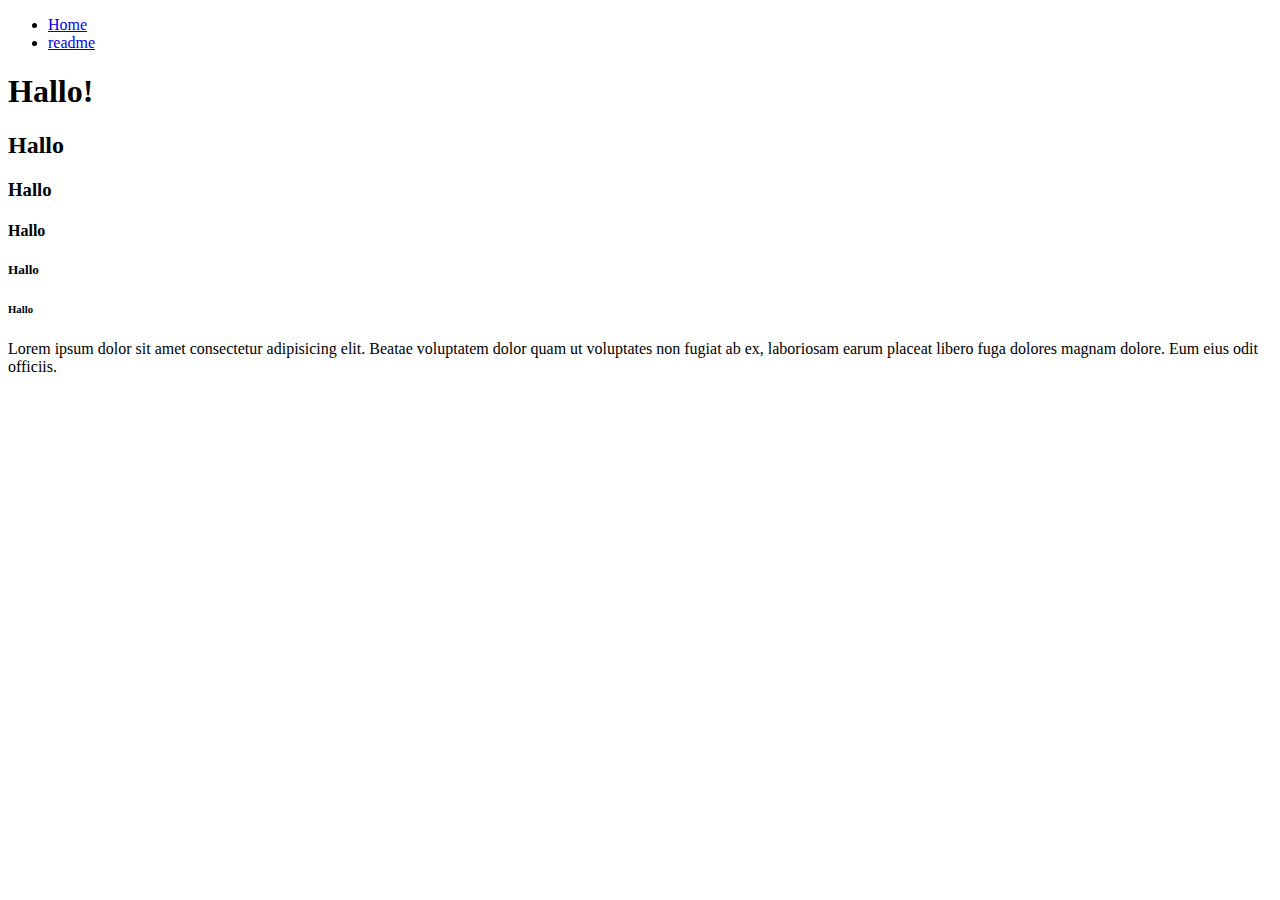
==== index.html @ 8fafa32a "ojojio" ====
<!DOCTYPE html>
<html lang="de">
<head>
    <meta charset="UTF-8">
    <meta name="viewport" content="width=device-width, initial-scale=1.0">
    <title>HalloWelt</title>
</head>

    <ul>
        <li><a href="/">Home</a></li>
        <li><a href="/readme.html">readme</a></li>
    </ul>
<body>
   <h1>Hallo!</h1> 
   <h2>Hallo</h2>
   <h3>Hallo</h3>
   <h4>Hallo</h4>
   <h5>Hallo</h5>
   <h6>Hallo</h6>

   <p></p>Lorem ipsum dolor sit amet consectetur adipisicing elit. Beatae voluptatem dolor quam ut voluptates non fugiat ab ex, laboriosam earum placeat libero fuga dolores magnam dolore. Eum eius odit officiis.
</body>
</html>
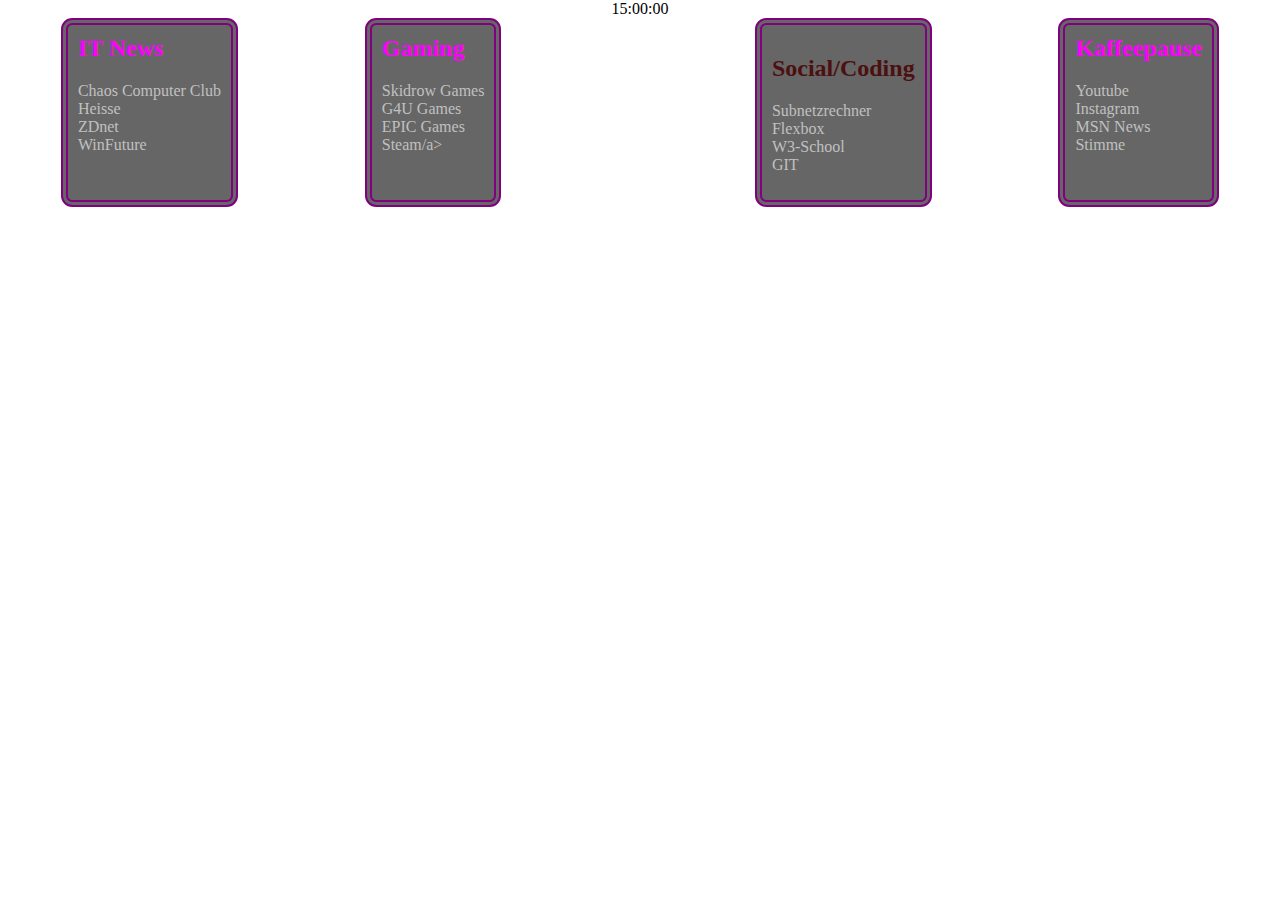
==== commit 0e1c48b7: "..." ====
--- a/index.html
+++ b/index.html
@@ -1,23 +1,54 @@
 <!DOCTYPE html>
-<html lang="de">
+<html lang="en">
 <head>
     <meta charset="UTF-8">
     <meta name="viewport" content="width=device-width, initial-scale=1.0">
-    <title>HalloWelt</title>
+    <title>André's Folterkammer</title>
+    <link rel="stylesheet" href="index.css">
 </head>
+<body>
+    <div>15:00:00</div>
+    <div class="container">
+        <div class="box">
+            <h2>IT News</h2>
+            <ul>
+                <li><a href="https://www.ccc.de">Chaos Computer Club</a></li>
+                <li><a href="https://www.heisse.de">Heisse</a></li>
+                <li><a href="https://www.zdnet.de/">ZDnet</a></li>
+                <li><a href="https://winfuture.de/">WinFuture</a></li>
 
-    <ul>
-        <li><a href="/">Home</a></li>
-        <li><a href="/readme.html">readme</a></li>
-    </ul>
-<body>
-   <h1>Hallo!</h1> 
-   <h2>Hallo</h2>
-   <h3>Hallo</h3>
-   <h4>Hallo</h4>
-   <h5>Hallo</h5>
-   <h6>Hallo</h6>
+            </ul>
+        </div>
+        <div class="box">
+            <h2>Gaming</h2>
+            <ul>
+                <li><a href="https://www.skidrowreloaded.com/category/pc-games/">Skidrow Games</a></li>
+                <li><a href="https://www.g4u.to">G4U Games</a></li>
+                <li><a href="https://www.epicgames.com/site/de/home">EPIC Games</a></li>
+                <li><a href="https://store.steampowered.com/?l=german">Steam/a></li>
 
-   <p></p>Lorem ipsum dolor sit amet consectetur adipisicing elit. Beatae voluptatem dolor quam ut voluptates non fugiat ab ex, laboriosam earum placeat libero fuga dolores magnam dolore. Eum eius odit officiis.
+
+            </ul>
+        </div>
+        <div class="box">
+            <h2>Social/Coding</h2>
+            <ul>
+                <li><a href="https://www.hilfreiche-tools.de/subnetzrechner/">Subnetzrechner</a></li>
+                <li><a href="https://css-tricks.com/snippets/css/a-guide-to-flexbox/">Flexbox</a></li>
+                <li><a href="https://www.w3schools.com/">W3-School</a></li>
+                <li><a href="https://www.git.com">GIT</a></li>
+            </ul>
+        </div>
+        <div class="box">
+            <h2>Kaffeepause</h2>
+            <ul>
+                <li><a href="https://www.youtube.com">Youtube</li>
+                <li><a href="https://www.instagram.com/">Instagram</a></li>
+                <li><a href="https://www.msn.com/de-de/nachrichten">MSN News</a></li>
+                <li><a href="https://www.stimme.de/">Stimme</a></li>
+
+            </ul>
+        </div>
+    </div>
 </body>
 </html>--- a/index.css
+++ b/index.css
@@ -0,0 +1,53 @@
+body {
+    width: 100vw;
+    height: 100vh;
+    margin: 0;
+    padding: 0;
+    display: flex;
+    flex-direction: column;
+    align-items: center;
+}
+
+.container {
+    width: 100%;
+    display: flex;
+    flex-direction: row;
+    gap: 5px;
+    justify-content: space-around;
+}
+
+.box {
+    border: 7px double purple;
+    border-radius: 0.7em;
+    background-color: rgba(0,0,0,.6);
+    padding: 10px;
+}
+
+.box > h2 {
+    color: magenta;
+    margin-top: 0;
+}
+
+.box > ul {
+    list-style-type: none;
+    padding: 0;
+}
+
+.box >ul > li > a {
+    color: #c0c0c0;
+    text-decoration: none;
+}
+
+a {
+    text-decoration: none;
+    color: rgb(76, 16, 16);
+    transition: all 3s;
+
+
+}
+
+a:hover {
+    color: aqua;
+    font-weight: 500;
+    font-size:  2em;
+    transition: all 2s;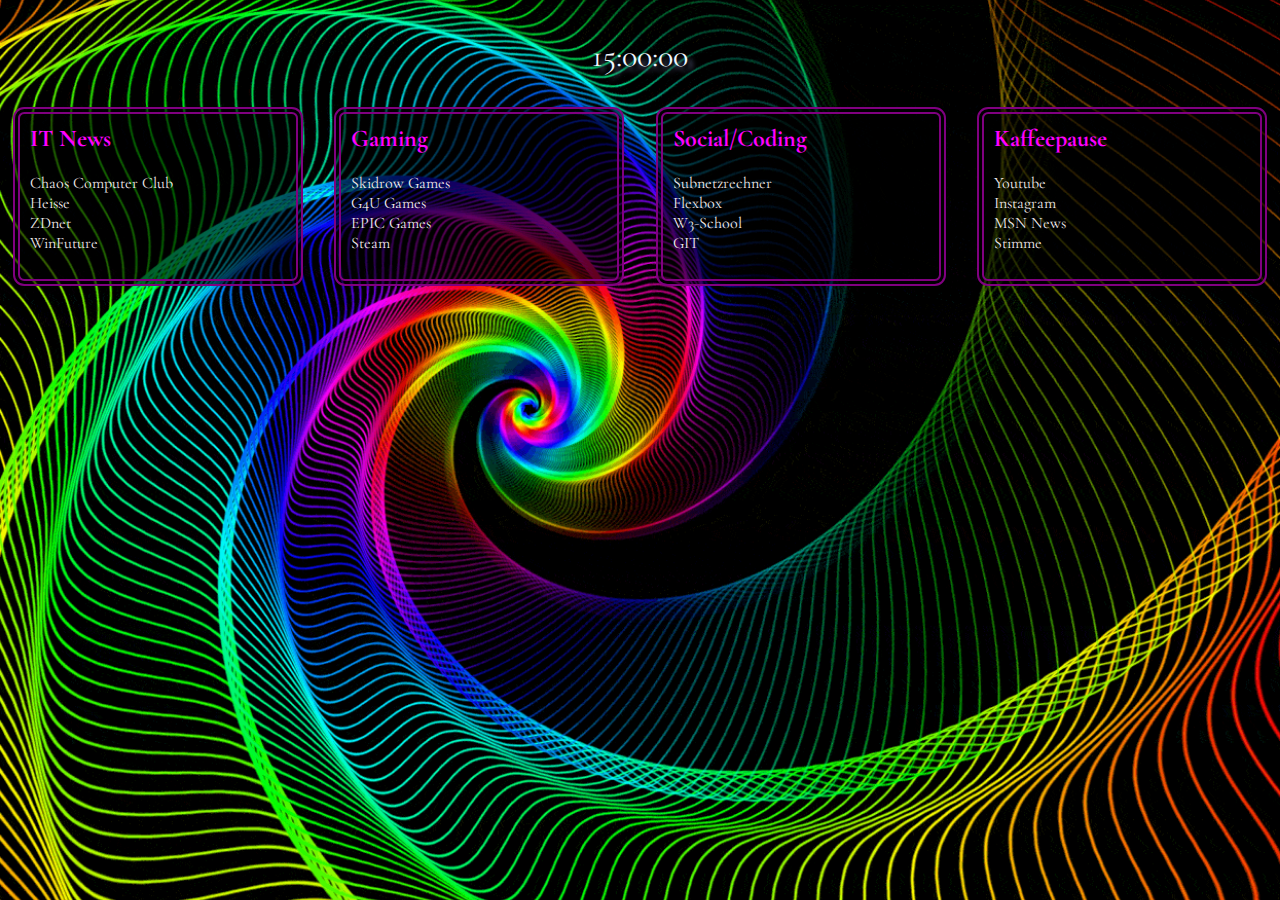
==== commit 0fc9ebf9: "Search added" ====
--- a/index.html
+++ b/index.html
@@ -5,9 +5,12 @@
     <meta name="viewport" content="width=device-width, initial-scale=1.0">
     <title>André's Folterkammer</title>
     <link rel="stylesheet" href="index.css">
+    <link rel="stylesheet" href="<link rel="preconnect" href="https://fonts.googleapis.com">
+    <link rel="preconnect" href="https://fonts.gstatic.com" crossorigin>
+    <link href="https://fonts.googleapis.com/css2?family=Cormorant+Garamond:wght@300;600&display=swap" rel="stylesheet">">
 </head>
 <body>
-    <div>15:00:00</div>
+    <div id="clock">15:00:00</div>
     <div class="container">
         <div class="box">
             <h2>IT News</h2>
@@ -25,7 +28,7 @@
                 <li><a href="https://www.skidrowreloaded.com/category/pc-games/">Skidrow Games</a></li>
                 <li><a href="https://www.g4u.to">G4U Games</a></li>
                 <li><a href="https://www.epicgames.com/site/de/home">EPIC Games</a></li>
-                <li><a href="https://store.steampowered.com/?l=german">Steam/a></li>
+                <li><a href="https://store.steampowered.com/?l=german">Steam</a></li>
 
 
             </ul>
--- a/index.css
+++ b/index.css
@@ -6,6 +6,21 @@
     display: flex;
     flex-direction: column;
     align-items: center;
+    /*Background Image*/
+    background-image: url('assets/Spirale.gif');
+    background-position: center;
+    background-repeat: no-repeat;
+    background-size: cover;
+    font-family: 'Cormorant Garamond', serif;
+    
+}
+
+#clock {
+    font-size: 2rem;
+    color: aliceblue;
+    margin-top: 1rem;
+    margin-bottom: 2rem;
+    text-shadow: 5px 5px 5px #575b7d;
 }
 
 .container {
@@ -21,6 +36,8 @@
     border-radius: 0.7em;
     background-color: rgba(0,0,0,.6);
     padding: 10px;
+    width: 20vw;
+    min-width: 180px;
 }
 
 .box > h2 {
@@ -33,21 +50,20 @@
     padding: 0;
 }
 
-.box >ul > li > a {
-    color: #c0c0c0;
-    text-decoration: none;
-}
+
+
 
 a {
     text-decoration: none;
-    color: rgb(76, 16, 16);
-    transition: all 3s;
+    color: rgb(243, 237, 237);
+    transition: all 2s;
 
 
 }
 
 a:hover {
-    color: aqua;
+    color: rgb(53, 195, 214);
     font-weight: 500;
-    font-size:  2em;
-    transition: all 2s;+    font-size:  1.5em;
+    transition: all 1.5s;
+}
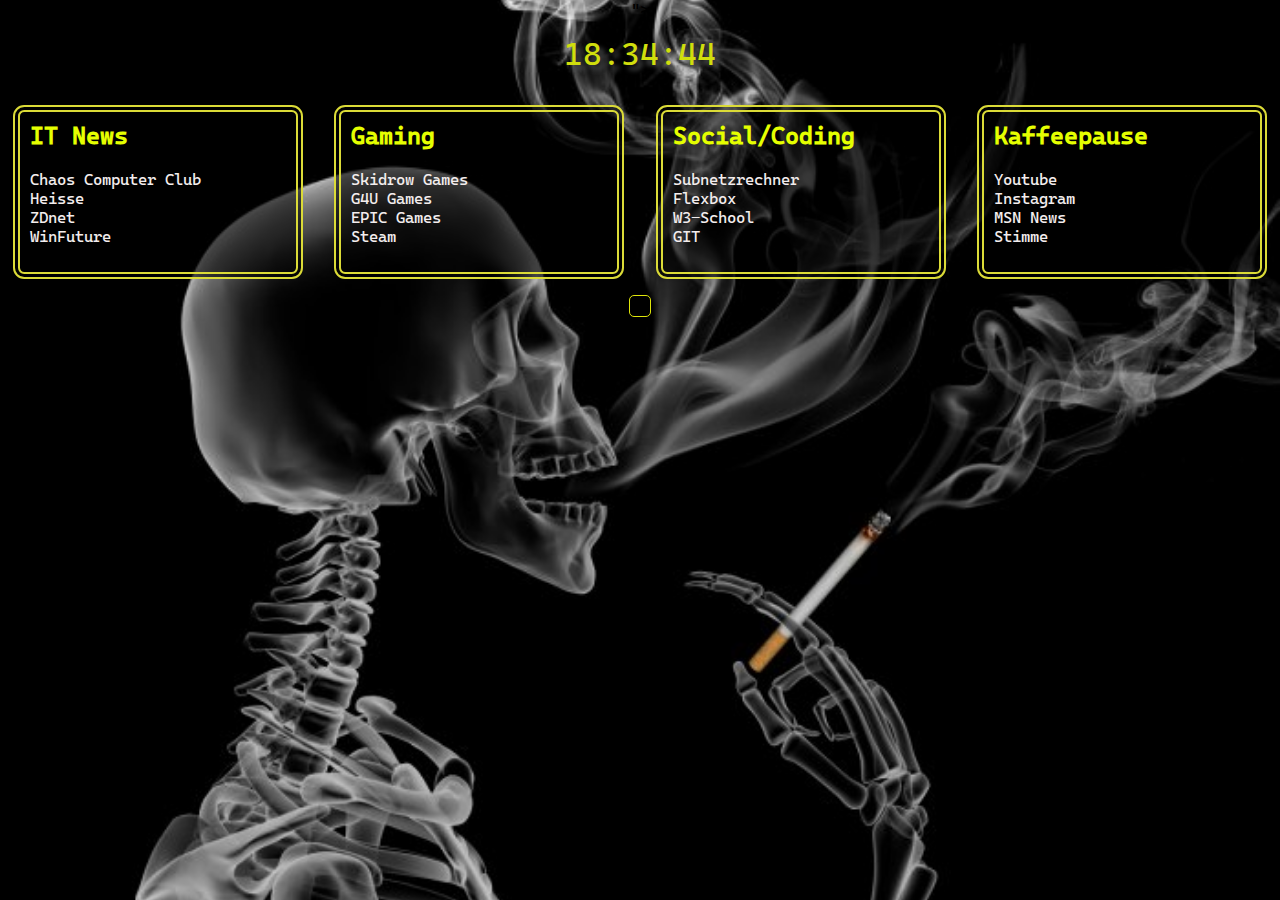
==== commit 0660a02e: "awrawraere" ====
--- a/index.html
+++ b/index.html
@@ -1,16 +1,23 @@
 <!DOCTYPE html>
 <html lang="en">
+
 <head>
     <meta charset="UTF-8">
     <meta name="viewport" content="width=device-width, initial-scale=1.0">
     <title>André's Folterkammer</title>
     <link rel="stylesheet" href="index.css">
-    <link rel="stylesheet" href="<link rel="preconnect" href="https://fonts.googleapis.com">
+    <link rel="preconnect" href="https://fonts.googleapis.com">
     <link rel="preconnect" href="https://fonts.gstatic.com" crossorigin>
     <link href="https://fonts.googleapis.com/css2?family=Cormorant+Garamond:wght@300;600&display=swap" rel="stylesheet">">
+    <script src="script.js" defer></script>
 </head>
+
 <body>
-    <div id="clock">15:00:00</div>
+    
+    <div id="search">
+        <input type="text" id="search-field" name="search-field">
+    </div>
+    <div id="clock">15:00:00</div> 
     <div class="container">
         <div class="box">
             <h2>IT News</h2>
@@ -53,5 +60,6 @@
             </ul>
         </div>
     </div>
+    <p joke-norris></p>
 </body>
 </html>--- a/index.css
+++ b/index.css
@@ -1,3 +1,15 @@
+:root {
+    --color-primary: magenta;
+    --color-secundary: purple;
+    --text-shadow: 5px 5px 5px #000000;
+    --opaque-bg: rgba(0,0,0,.6);
+}
+
+@font-face {
+    font-family: 'CascadiaCode';
+    src: url('assets/CascadiaCode/CaskaydiaCoveNerdFont-Regular.ttf');
+
+}
 body {
     width: 100vw;
     height: 100vh;
@@ -7,20 +19,39 @@
     flex-direction: column;
     align-items: center;
     /*Background Image*/
-    background-image: url('assets/Spirale.gif');
+    background-image: url('assets/smoke.jpg');
     background-position: center;
     background-repeat: no-repeat;
     background-size: cover;
-    font-family: 'Cormorant Garamond', serif;
-    
+    font-family: 'CascadiaCode', serif;
+}
+
+#search {
+    display: none;
+    width: 100%;
+    height: 100vh;
+    background-color: none;
+    box-sizing: border-box;
+    position: absolute;
+    justify-content: center;
+    align-items: center;
+}
+
+#search-field {
+    width: 40%;
+    background-color: rgb(217, 218, 214);
+    border: 2px color: rgb(208, 222, 13);
+    border-radius: .5em;
+    font-size: 2rem;
+    outline: none;
 }
 
 #clock {
     font-size: 2rem;
-    color: aliceblue;
     margin-top: 1rem;
     margin-bottom: 2rem;
-    text-shadow: 5px 5px 5px #575b7d;
+    text-shadow: 5px 5px 5px #4c4e4f;
+    color: rgb(208, 222, 13);
 }
 
 .container {
@@ -32,7 +63,7 @@
 }
 
 .box {
-    border: 7px double purple;
+    border: 7px double rgb(219, 219, 55);
     border-radius: 0.7em;
     background-color: rgba(0,0,0,.6);
     padding: 10px;
@@ -41,7 +72,7 @@
 }
 
 .box > h2 {
-    color: magenta;
+    color: rgb(229, 255, 0);
     margin-top: 0;
 }
 
@@ -67,3 +98,34 @@
     font-size:  1.5em;
     transition: all 1.5s;
 }
+
+[joke-norris] {
+    color: rgb(239, 237, 233);
+    font-size: 1em;
+    border: 1px solid rgb(222, 229, 11);
+    border-radius: 5px;
+    padding: 10px;
+    background-color: var(--opaque-bg);
+    box-shadow: 5px 5px 5px color(yellow);
+    margin-bottom: ;
+}
+
+@media screen and (max-width: 900px) {
+   body {
+    background-image: url(assets/4N1R.gif);
+    height: 100%;
+   } 
+
+   .container {
+    flex-direction: column;
+    align-items: center;    
+   }
+
+   .box {
+    min-width: 50vw;
+   }
+
+   #clock {
+    margin-top: 20px;
+   }
+}